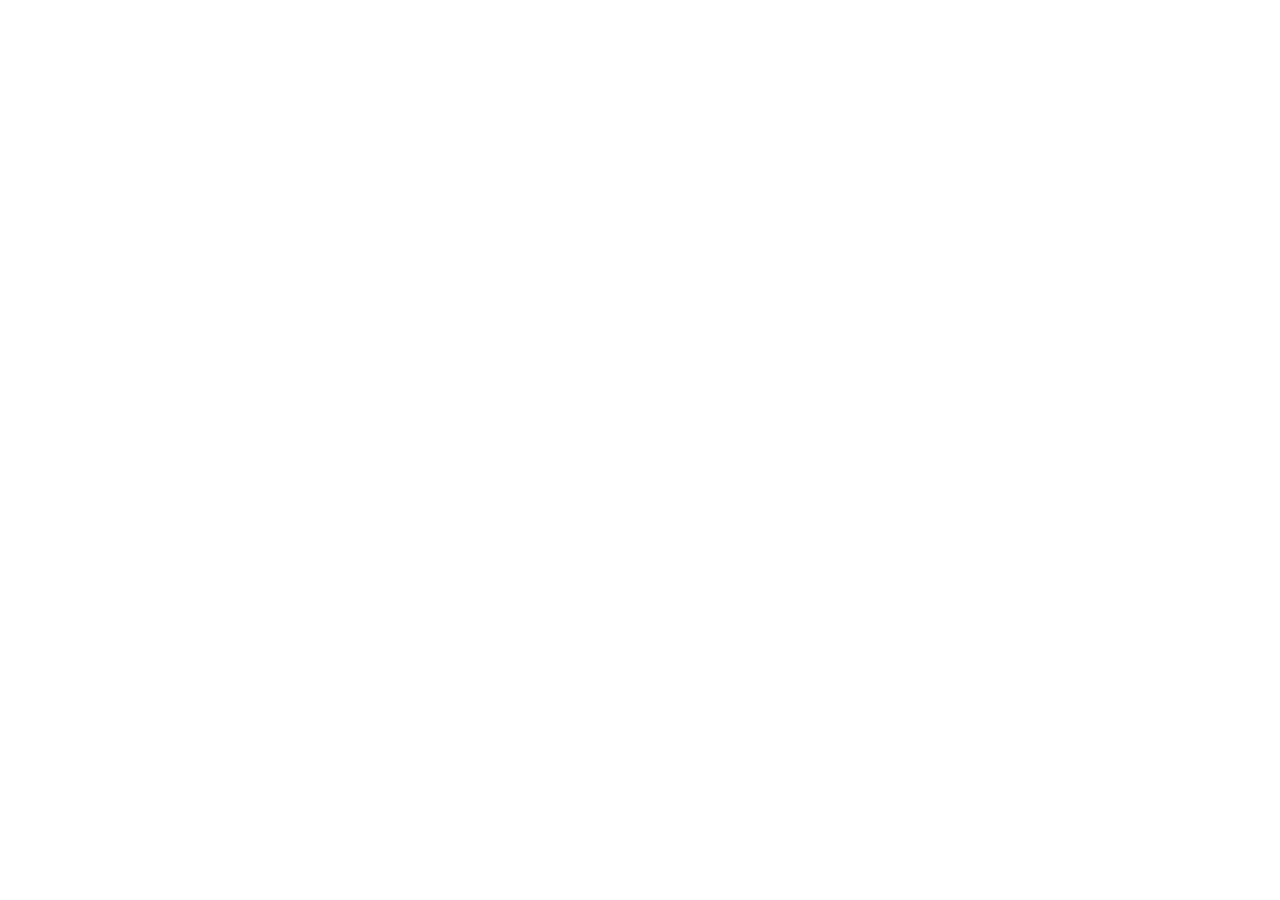
==== overlap/index.html @ f640f889 "Initial commit" ====
<!DOCTYPE html>
<html lang="en">
<head>
  <meta charset="UTF-8">
  <meta name="viewport" content="width=device-width, initial-scale=1.0">
  <title>My Red Checkered Past</title>
  <link rel="stylesheet" href="style.css">
</head>
<body>
  <main>
    <!-- Create your layout in here -->
  </main>
</body>
</html>
---- overlap/style.css ----
@import url('https://fonts.googleapis.com/css2?family=Bungee&display=swap');
@import url('https://fonts.googleapis.com/css2?family=Sono:wght@200;300;400;500;600;700;800&display=swap');

html,body {
  margin:0;
  padding: 0;
}

/* TYPOGRAPHY */

h1,h2,h3 { font-family: 'Bungee', cursive; }

h1 {
  font-size: 14vw;
  font-size: clamp(2em,14vw,25vw);
  letter-spacing: 5px;
  text-transform: uppercase;
  overflow-wrap: break-word;
  hyphens: manual;
  color: white;
}

h2 {
  font-size: 3rem;
  font-size: clamp(2rem,3rem,5rem);
}

h3 {
  font-size: 2rem;
  font-size: clamp(1.5rem,2rem,3rem);
  font-style: italic;
}

p {
  font-family: 'Sono', sans-serif;
  font-weight: 300;
  letter-spacing: -0.65mm;
  font-size: clamp(1.2rem, 1.5rem, 2rem);
}
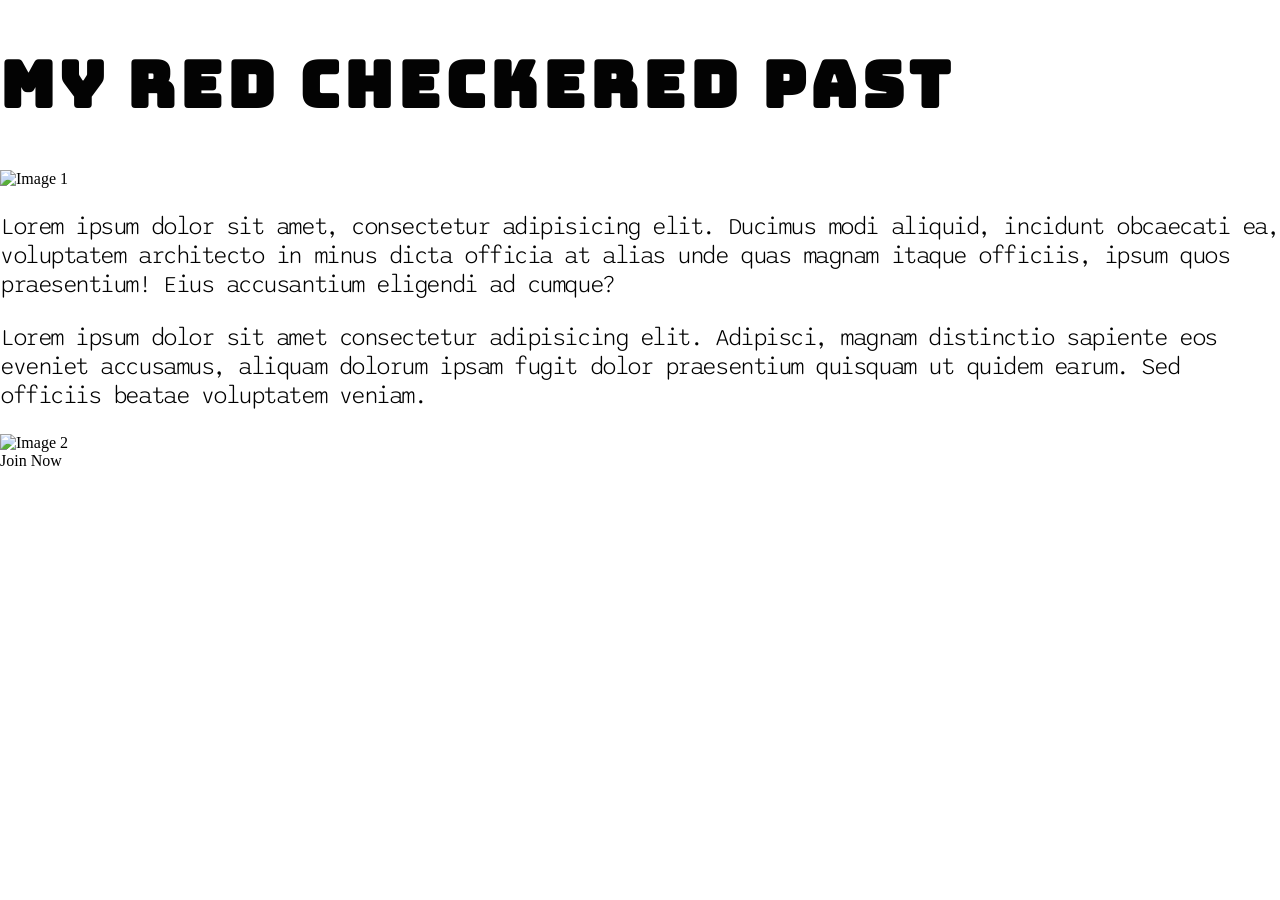
==== commit 2854ff89: "Wireframe" ====
--- a/overlap/index.html
+++ b/overlap/index.html
@@ -7,8 +7,26 @@
   <link rel="stylesheet" href="style.css">
 </head>
 <body>
+  <header>
+  <h1>My Red Checkered Past</h1>
+  </header>
   <main>
-    <!-- Create your layout in here -->
+    <!-- Row 1 -->
+    <section id="image-one">
+      <img src="https://placehold.co/300x300" alt="Image 1">
+    </section>
+    <section id="content-one">
+      <p>Lorem ipsum dolor sit amet, consectetur adipisicing elit. Ducimus modi aliquid, incidunt obcaecati ea, voluptatem architecto in minus dicta officia at alias unde quas magnam itaque officiis, ipsum quos praesentium! Eius accusantium eligendi ad cumque?</p>
+    </section>
+    <!-- Row 2 -->
+    <section id="content-two">
+      <p>Lorem ipsum dolor sit amet consectetur adipisicing elit. Adipisci, magnam distinctio sapiente eos eveniet accusamus, aliquam dolorum ipsam fugit dolor praesentium quisquam ut quidem earum. Sed officiis beatae voluptatem veniam.</p>
+    </section>
+    <section id="image-two">
+      <img src="https://placehold.co/300x300" alt="Image 2">
+    </section>
+    <!-- Join Button !! Insert hotlink later. will be blank page.-->
+    <aside id="join-button">Join Now</aside>
   </main>
 </body>
 </html>
--- a/overlap/style.css
+++ b/overlap/style.css
@@ -11,13 +11,13 @@
 h1,h2,h3 { font-family: 'Bungee', cursive; }
 
 h1 {
-  font-size: 14vw;
-  font-size: clamp(2em,14vw,25vw);
+  font-size: 10vw;
+  font-size: clamp(2em,5vw,5vw);
   letter-spacing: 5px;
   text-transform: uppercase;
   overflow-wrap: break-word;
   hyphens: manual;
-  color: white;
+  color: rgb(3, 3, 3);
 }
 
 h2 {
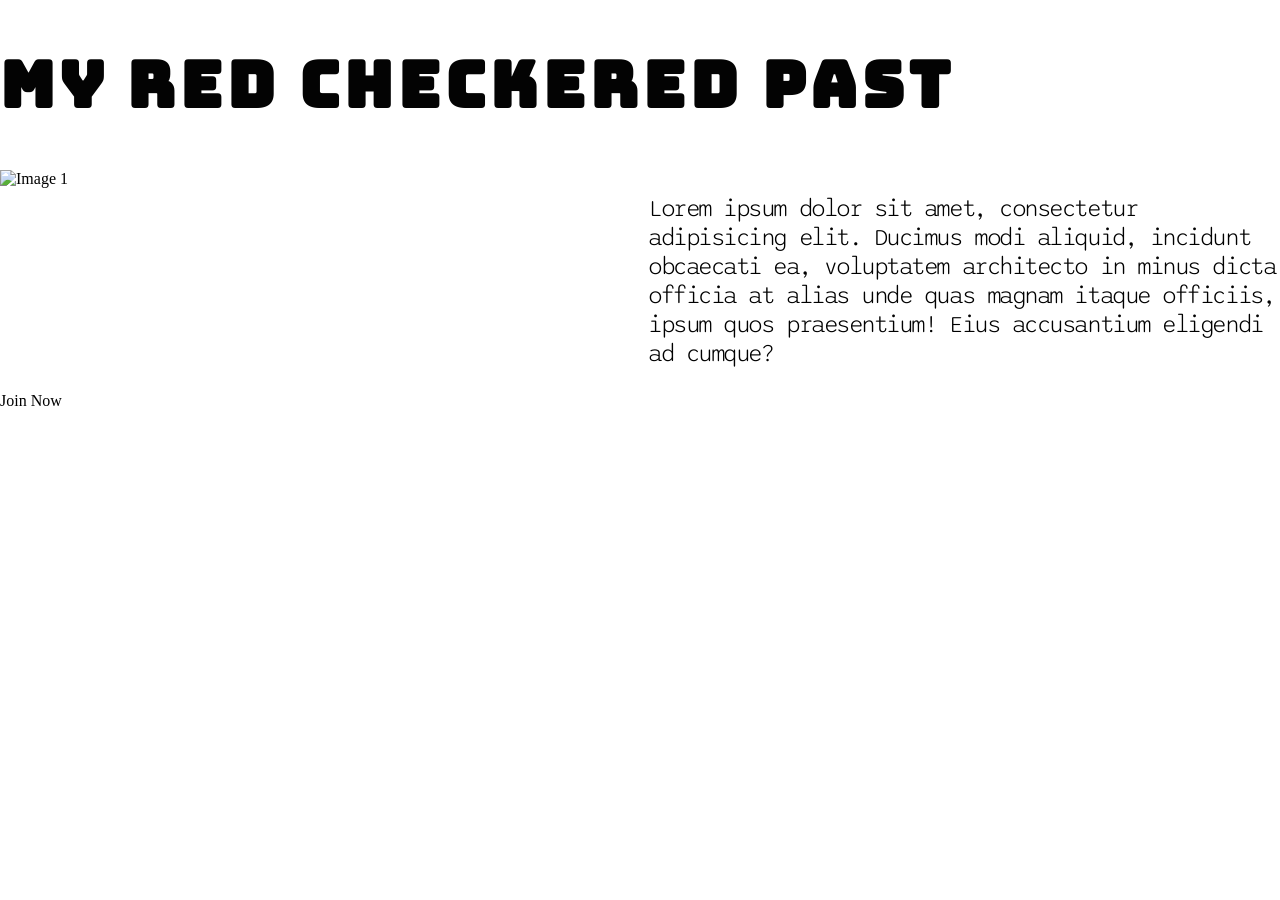
==== commit c4500492: "feedback1" ====
--- a/overlap/index.html
+++ b/overlap/index.html
@@ -12,19 +12,14 @@
   </header>
   <main>
     <!-- Row 1 -->
-    <section id="image-one">
-      <img src="https://placehold.co/300x300" alt="Image 1">
-    </section>
-    <section id="content-one">
-      <p>Lorem ipsum dolor sit amet, consectetur adipisicing elit. Ducimus modi aliquid, incidunt obcaecati ea, voluptatem architecto in minus dicta officia at alias unde quas magnam itaque officiis, ipsum quos praesentium! Eius accusantium eligendi ad cumque?</p>
-    </section>
-    <!-- Row 2 -->
-    <section id="content-two">
-      <p>Lorem ipsum dolor sit amet consectetur adipisicing elit. Adipisci, magnam distinctio sapiente eos eveniet accusamus, aliquam dolorum ipsam fugit dolor praesentium quisquam ut quidem earum. Sed officiis beatae voluptatem veniam.</p>
-    </section>
-    <section id="image-two">
-      <img src="https://placehold.co/300x300" alt="Image 2">
-    </section>
+    <div class="grid">
+      <section id="image-one">
+        <img src="https://placehold.co/300x300" alt="Image 1">
+      </section>
+      <section id="content-one">
+        <p>Lorem ipsum dolor sit amet, consectetur adipisicing elit. Ducimus modi aliquid, incidunt obcaecati ea, voluptatem architecto in minus dicta officia at alias unde quas magnam itaque officiis, ipsum quos praesentium! Eius accusantium eligendi ad cumque?</p>
+      </section>
+    </div>
     <!-- Join Button !! Insert hotlink later. will be blank page.-->
     <aside id="join-button">Join Now</aside>
   </main>
--- a/overlap/style.css
+++ b/overlap/style.css
@@ -4,6 +4,13 @@
 html,body {
   margin:0;
   padding: 0;
+}
+
+/* grid */
+.grid {
+  display: grid;
+  grid-template-columns: repeat(auto-fit, minmax(200px, 1fr));
+  gap: 1rem;
 }
 
 /* TYPOGRAPHY */
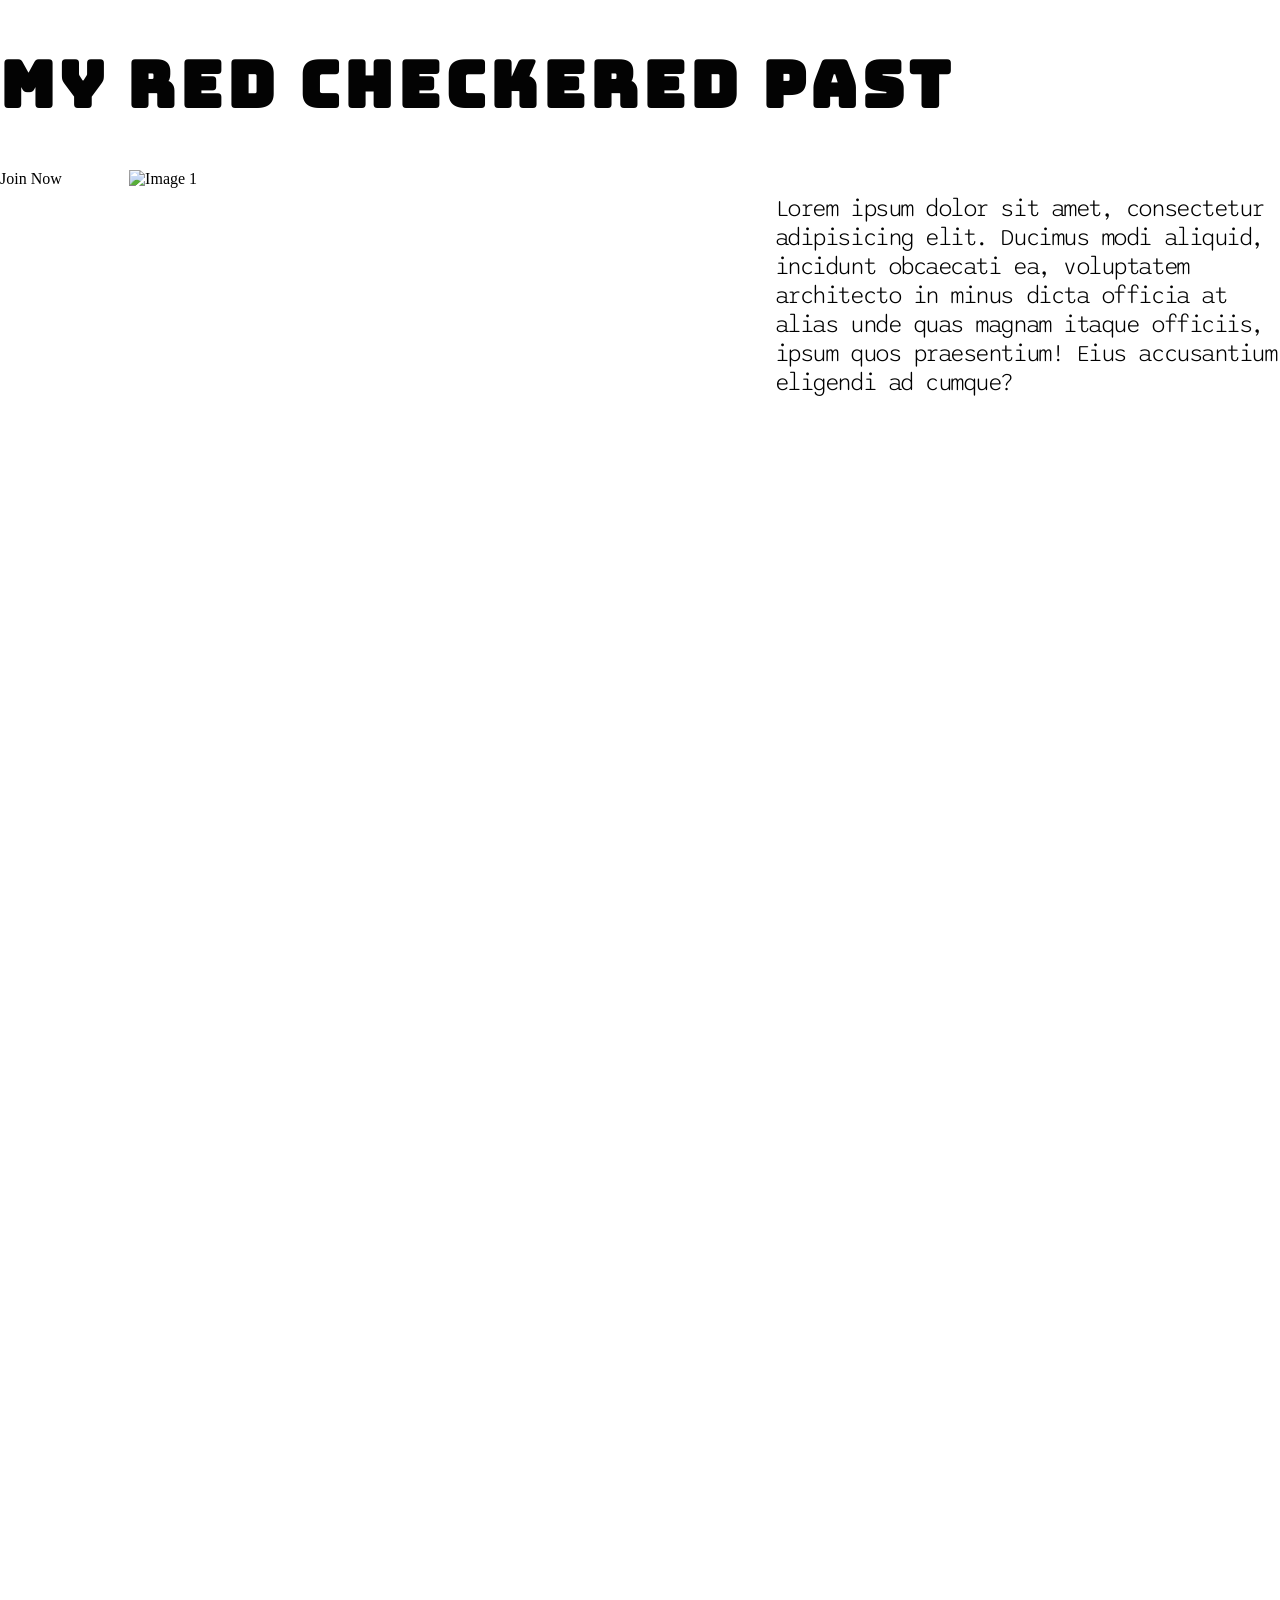
==== commit 6b23ed49: "update! Fixed grid and moved so that images and text take up the space we want them to" ====
--- a/overlap/index.html
+++ b/overlap/index.html
@@ -19,9 +19,9 @@
       <section id="content-one">
         <p>Lorem ipsum dolor sit amet, consectetur adipisicing elit. Ducimus modi aliquid, incidunt obcaecati ea, voluptatem architecto in minus dicta officia at alias unde quas magnam itaque officiis, ipsum quos praesentium! Eius accusantium eligendi ad cumque?</p>
       </section>
-    </div>
     <!-- Join Button !! Insert hotlink later. will be blank page.-->
     <aside id="join-button">Join Now</aside>
+    </div>
   </main>
 </body>
-</html>+</html
--- a/overlap/style.css
+++ b/overlap/style.css
@@ -9,10 +9,24 @@
 /* grid */
 .grid {
   display: grid;
-  grid-template-columns: repeat(auto-fit, minmax(200px, 1fr));
-  gap: 1rem;
+  grid-template-columns: repeat(10, 1fr);
+  grid-template-rows: repeat(10, 1fr);
+  gap: .7rem;
 }
 
+#image-one {
+  & img {
+    width: 100%;
+    height: auto;
+  }
+  grid-column: 2 / 6;
+  grid-row: 1 / 2;
+}
+
+#content-one {
+  grid-column: 7 / 11;
+  grid-row: 1 / 2;
+}
 /* TYPOGRAPHY */
 
 h1,h2,h3 { font-family: 'Bungee', cursive; }
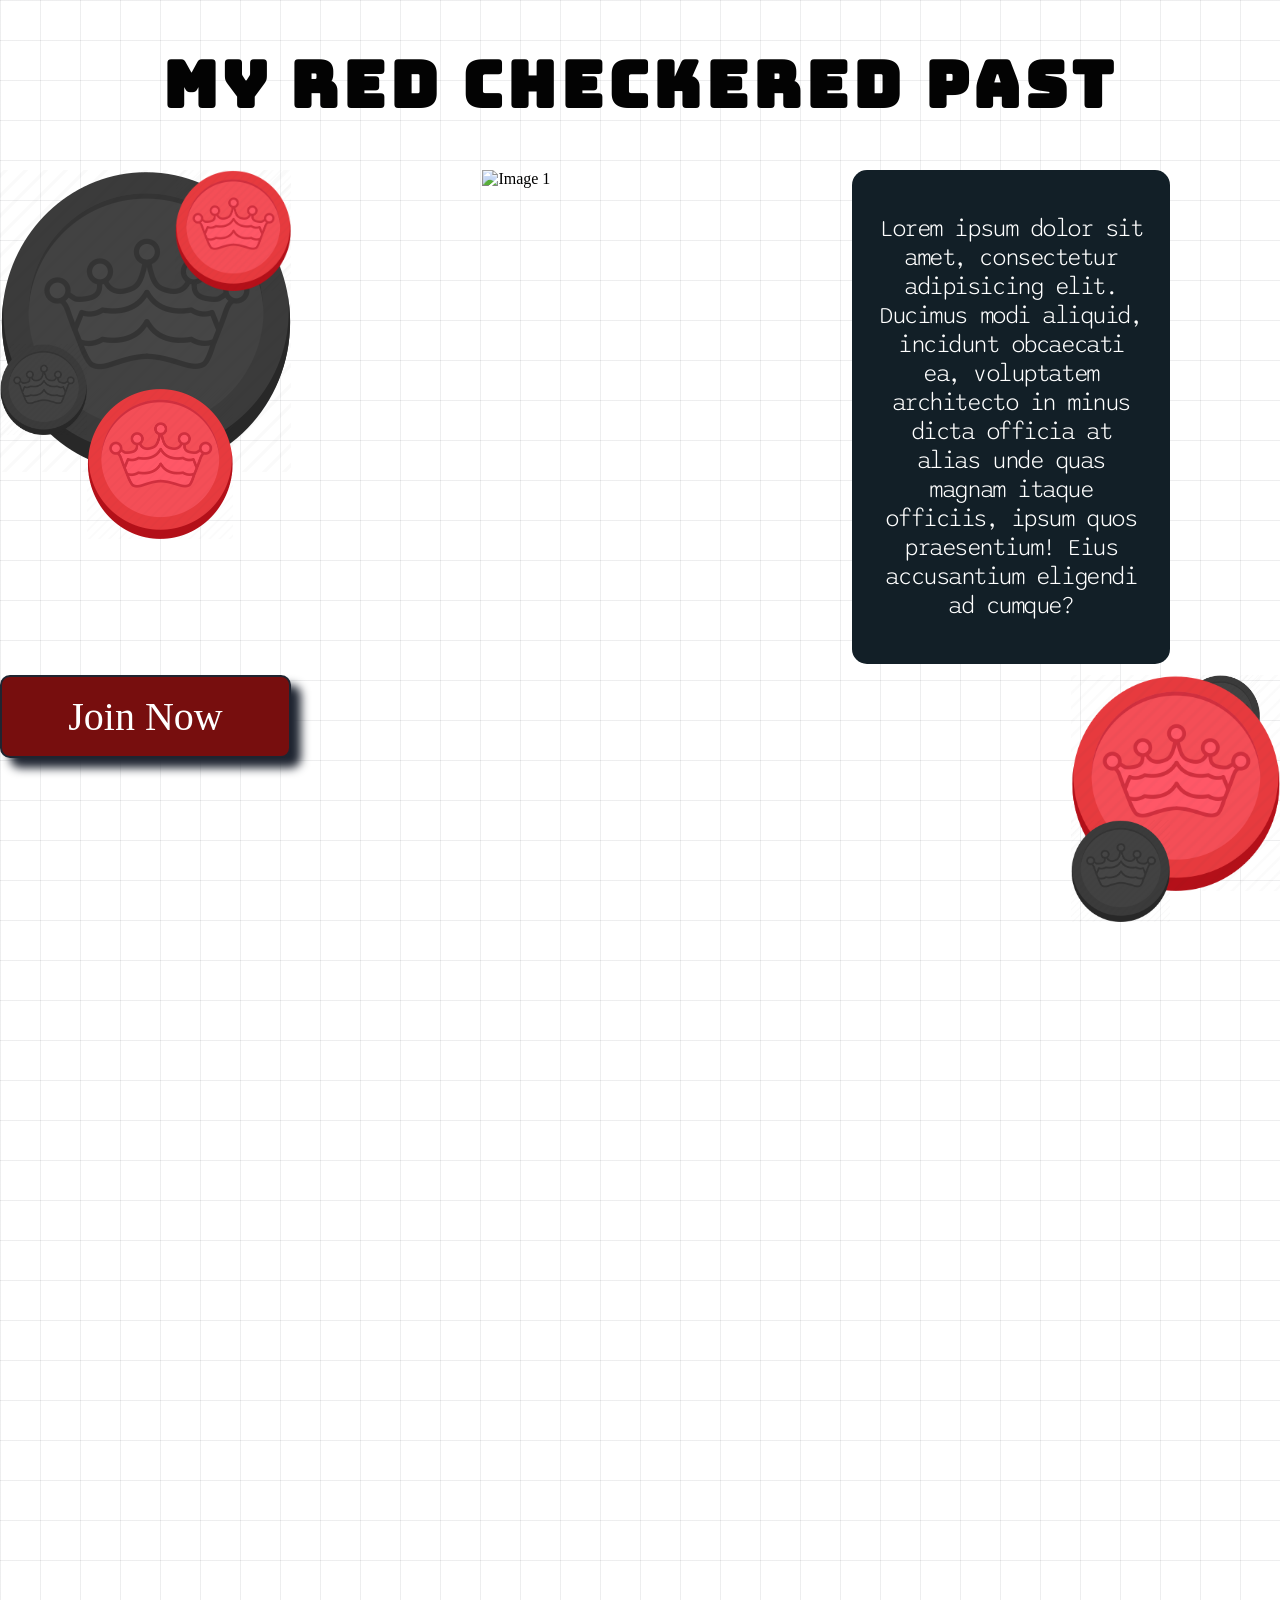
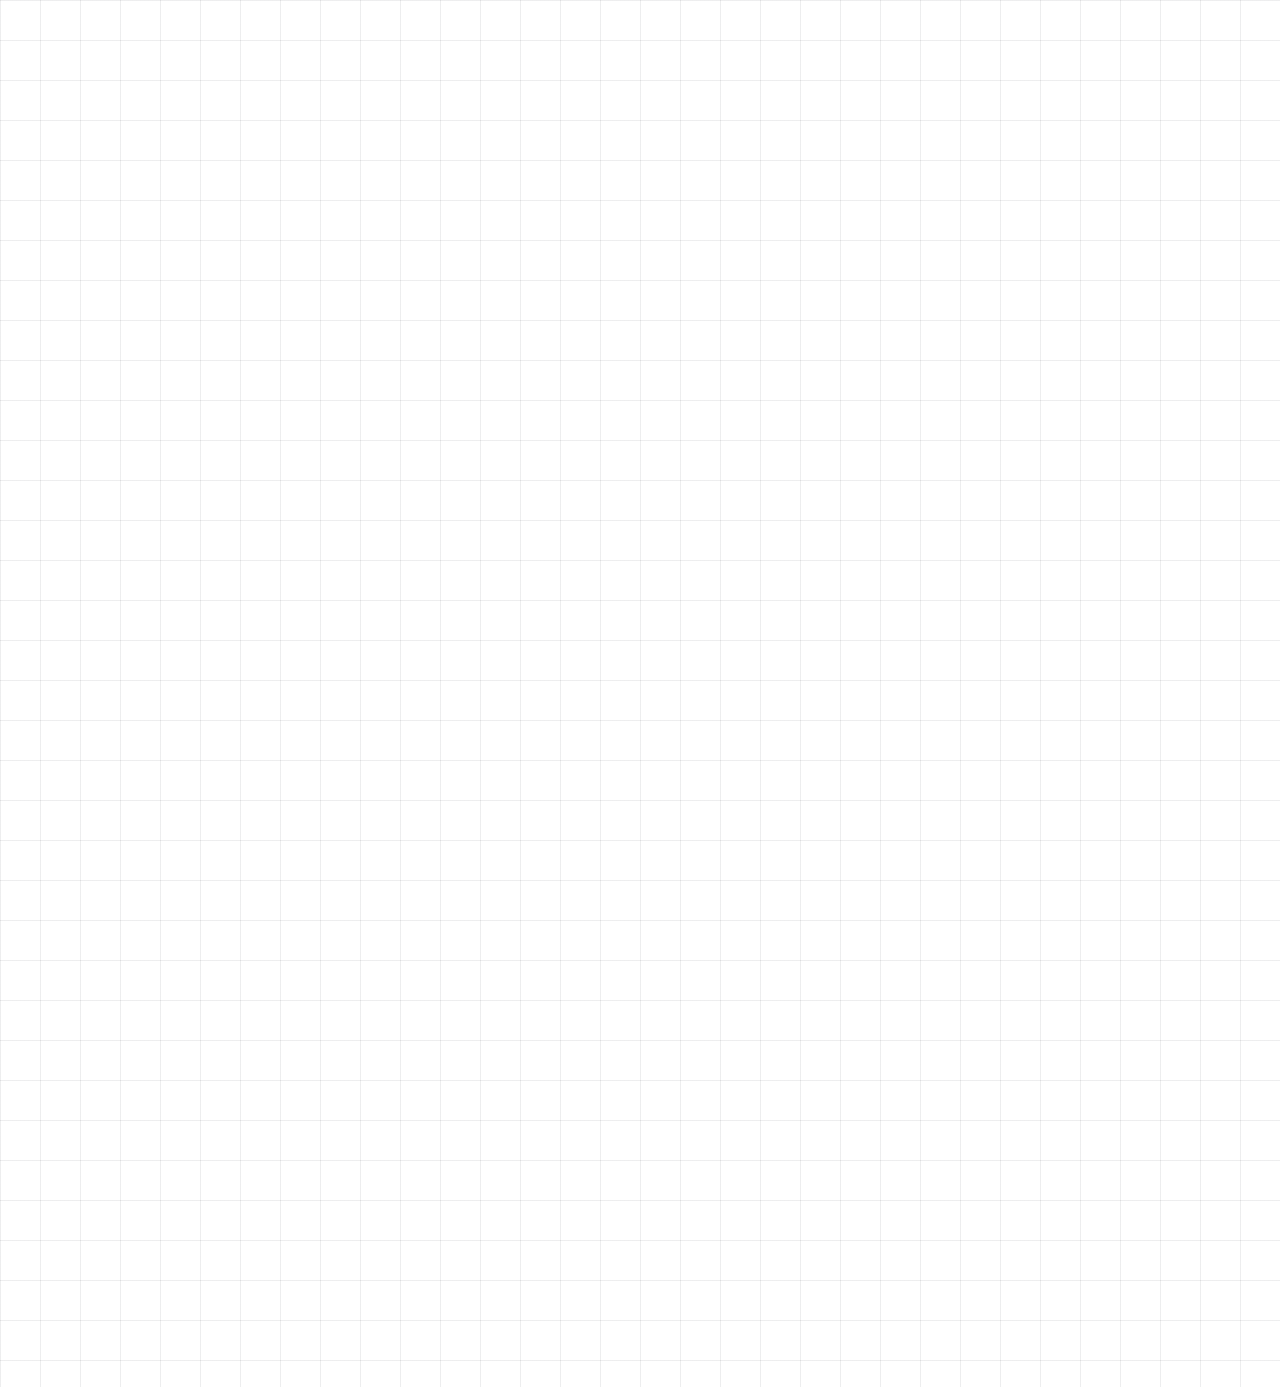
==== commit 659fda40: "Additions Figured out how to overlap images" ====
--- a/overlap/index.html
+++ b/overlap/index.html
@@ -1,27 +1,57 @@
-<!DOCTYPE html>
+<!doctype html>
 <html lang="en">
-<head>
-  <meta charset="UTF-8">
-  <meta name="viewport" content="width=device-width, initial-scale=1.0">
-  <title>My Red Checkered Past</title>
-  <link rel="stylesheet" href="style.css">
-</head>
-<body>
-  <header>
-  <h1>My Red Checkered Past</h1>
-  </header>
-  <main>
-    <!-- Row 1 -->
-    <div class="grid">
-      <section id="image-one">
-        <img src="https://placehold.co/300x300" alt="Image 1">
-      </section>
-      <section id="content-one">
-        <p>Lorem ipsum dolor sit amet, consectetur adipisicing elit. Ducimus modi aliquid, incidunt obcaecati ea, voluptatem architecto in minus dicta officia at alias unde quas magnam itaque officiis, ipsum quos praesentium! Eius accusantium eligendi ad cumque?</p>
-      </section>
-    <!-- Join Button !! Insert hotlink later. will be blank page.-->
-    <aside id="join-button">Join Now</aside>
-    </div>
-  </main>
-</body>
-</html+  <head>
+    <meta charset="UTF-8" />
+    <meta name="viewport" content="width=device-width, initial-scale=1.0" />
+    <title>My Red Checkered Past</title>
+    <link rel="stylesheet" href="style.css" />
+  </head>
+  <body>
+    <header>
+      <h1>My Red Checkered Past</h1>
+    </header>
+    <main>
+      <!-- COntent -->
+      <div class="grid">
+        <section class="image-one">
+          <img src="https://placehold.co/200x200" alt="Image 1" />
+        </section>
+        <section class="content-one">
+          <p>
+            Lorem ipsum dolor sit amet, consectetur adipisicing elit. Ducimus
+            modi aliquid, incidunt obcaecati ea, voluptatem architecto in minus
+            dicta officia at alias unde quas magnam itaque officiis, ipsum quos
+            praesentium! Eius accusantium eligendi ad cumque?
+          </p>
+        </section>
+        <!-- Join Button -->
+        <aside id="join-button">Join Now</aside>
+
+        <!-- Black Pieces -->
+        <div class="checker-black-1">
+          <img src="images/black-checker-piece.png" alt="Checker 1" />
+        </div>
+        <div class="checker-black-2">
+          <img src="images/black-checker-piece.png" alt="Checker 3" />
+        </div>
+        <div class="checker-black-3">
+          <img src="images/black-checker-piece.png" alt="Checker 6" />
+        </div>
+        <div class="checker-black-4">
+          <img src="images/black-checker-piece.png" alt="Checker 7" />
+        </div>
+
+        <!-- Red Pieces -->
+        <div class="checker-red-1">
+          <img src="images/red-checker-piece.png" alt="Checker 2" />
+        </div>
+        <div class="checker-red-2">
+          <img src="images/red-checker-piece.png" alt="Checker 4" />
+        </div>
+        <div class="checker-red-3">
+          <img src="images/red-checker-piece.png" alt="Checker 5" />
+        </div>
+      </div>
+    </main>
+  </body>
+</html>
--- a/overlap/style.css
+++ b/overlap/style.css
@@ -1,20 +1,36 @@
-@import url('https://fonts.googleapis.com/css2?family=Bungee&display=swap');
-@import url('https://fonts.googleapis.com/css2?family=Sono:wght@200;300;400;500;600;700;800&display=swap');
+@import url("https://fonts.googleapis.com/css2?family=Bungee&display=swap");
+@import url("https://fonts.googleapis.com/css2?family=Sono:wght@200;300;400;500;600;700;800&display=swap");
 
-html,body {
-  margin:0;
+html,
+body {
+  margin: 0;
   padding: 0;
+}
+
+html,
+header {
+  text-align: center;
+}
+
+/* Background grid */
+body {
+  background-color: #ffffff;
+  background-image:
+    linear-gradient(to right, #1f253114 1px, transparent 1px),
+    linear-gradient(to bottom, #1f253114 1px, transparent 1px);
+  background-size: 40px 40px;
 }
 
 /* grid */
 .grid {
   display: grid;
-  grid-template-columns: repeat(10, 1fr);
-  grid-template-rows: repeat(10, 1fr);
-  gap: .7rem;
+  grid-template-columns: repeat(10, 0.5fr);
+  grid-template-rows: repeat(10, 0.5fr);
+  gap: 0.7rem;
 }
 
-#image-one {
+/* the actual stuff */
+.image-one {
   & img {
     width: 100%;
     height: auto;
@@ -23,17 +39,129 @@
   grid-row: 1 / 2;
 }
 
-#content-one {
-  grid-column: 7 / 11;
+.content-one {
+  grid-column: 7 / 10;
+  grid-row: 1 / 2;
+  align-self: center;
+  color: #ffffff;
+  background-color: #121f27;
+  text-align: center;
+  padding: 1.25rem 1.5rem;
+  border-radius: 15px;
+}
+
+#join-button {
+  grid-column: 1 / 2;
+  grid-row: 2 / 2;
+  background-color: #770e0e;
+  color: #ffffff;
+  padding: 1rem 1rem;
+  border: 2px solid #1f2531;
+  border-radius: 10px;
+  text-align: center;
+  align-self: start;
+  font-size: 40px;
+  box-shadow: 10px 10px 10px #1f2531;
+}
+
+/* Black Checkers */
+.checker-black-1 {
+  width: 50%;
+  height: auto;
+  grid-column: 1 / 2;
   grid-row: 1 / 2;
 }
+.checker-black-2 {
+  width: 30%;
+  height: auto;
+  padding-top: 60%;
+  grid-column: 1 / 2;
+  grid-row: 1 / 2;
+}
+.checker-black-2 img {
+  width: 100%;
+  height: auto;
+  display: block;
+}
+
+.checker-black-3 {
+  width: 80%;
+  height: auto;
+  align-self: start;
+  grid-column: 10 / 11;
+  grid-row: -10 / -9;
+}
+.checker-black-3 img {
+  width: 100%;
+  height: auto;
+  display: block;
+}
+
+.checker-black-4 {
+  width: 100%;
+  height: auto;
+  grid-column: 9 / 10;
+  grid-row: -10 / -9;
+  position: relative;
+  align-self: end;
+}
+.checker-black-4 img {
+  width: 100%;
+  height: auto;
+  display: block;
+}
+
+
+/* Red Checkers */
+.checker-red-1 {
+  width: 40%;
+  height: auto;
+  padding-left: 60%;
+  grid-column: 1 / 2;
+  grid-row: 1 / 2;
+}
+.checker-red-1 img {
+  width: 100%;
+  height: auto;
+  display: block;
+}
+
+.checker-red-2 {
+  width: 50%;
+  height: auto;
+  padding-top: 75%;
+  padding-left: 30%;
+  grid-column: 1 / 2;
+  grid-row: 1 / 2;
+}
+.checker-red-2 img {
+  width: 100%;
+  height: auto;
+  display: block;
+}
+
+.checker-red-3 {
+  width: 100%;
+  height: auto;
+  grid-column: 9 / 11;
+  grid-row: -10 / -9;
+}
+.checker-red-3 img {
+  width: 100%;
+  height: auto;
+  display: block;
+}
+
 /* TYPOGRAPHY */
-
-h1,h2,h3 { font-family: 'Bungee', cursive; }
+h1,
+h2,
+h3 {
+  font-family: "Bungee", cursive;
+}
 
 h1 {
   font-size: 10vw;
-  font-size: clamp(2em,5vw,5vw);
+  font-size: clamp(2em, 5vw, 5vw);
   letter-spacing: 5px;
   text-transform: uppercase;
   overflow-wrap: break-word;
@@ -43,18 +171,18 @@
 
 h2 {
   font-size: 3rem;
-  font-size: clamp(2rem,3rem,5rem);
+  font-size: clamp(2rem, 3rem, 5rem);
 }
 
 h3 {
   font-size: 2rem;
-  font-size: clamp(1.5rem,2rem,3rem);
+  font-size: clamp(1.5rem, 2rem, 3rem);
   font-style: italic;
 }
 
 p {
-  font-family: 'Sono', sans-serif;
+  font-family: "Sono", sans-serif;
   font-weight: 300;
   letter-spacing: -0.65mm;
   font-size: clamp(1.2rem, 1.5rem, 2rem);
-}+}
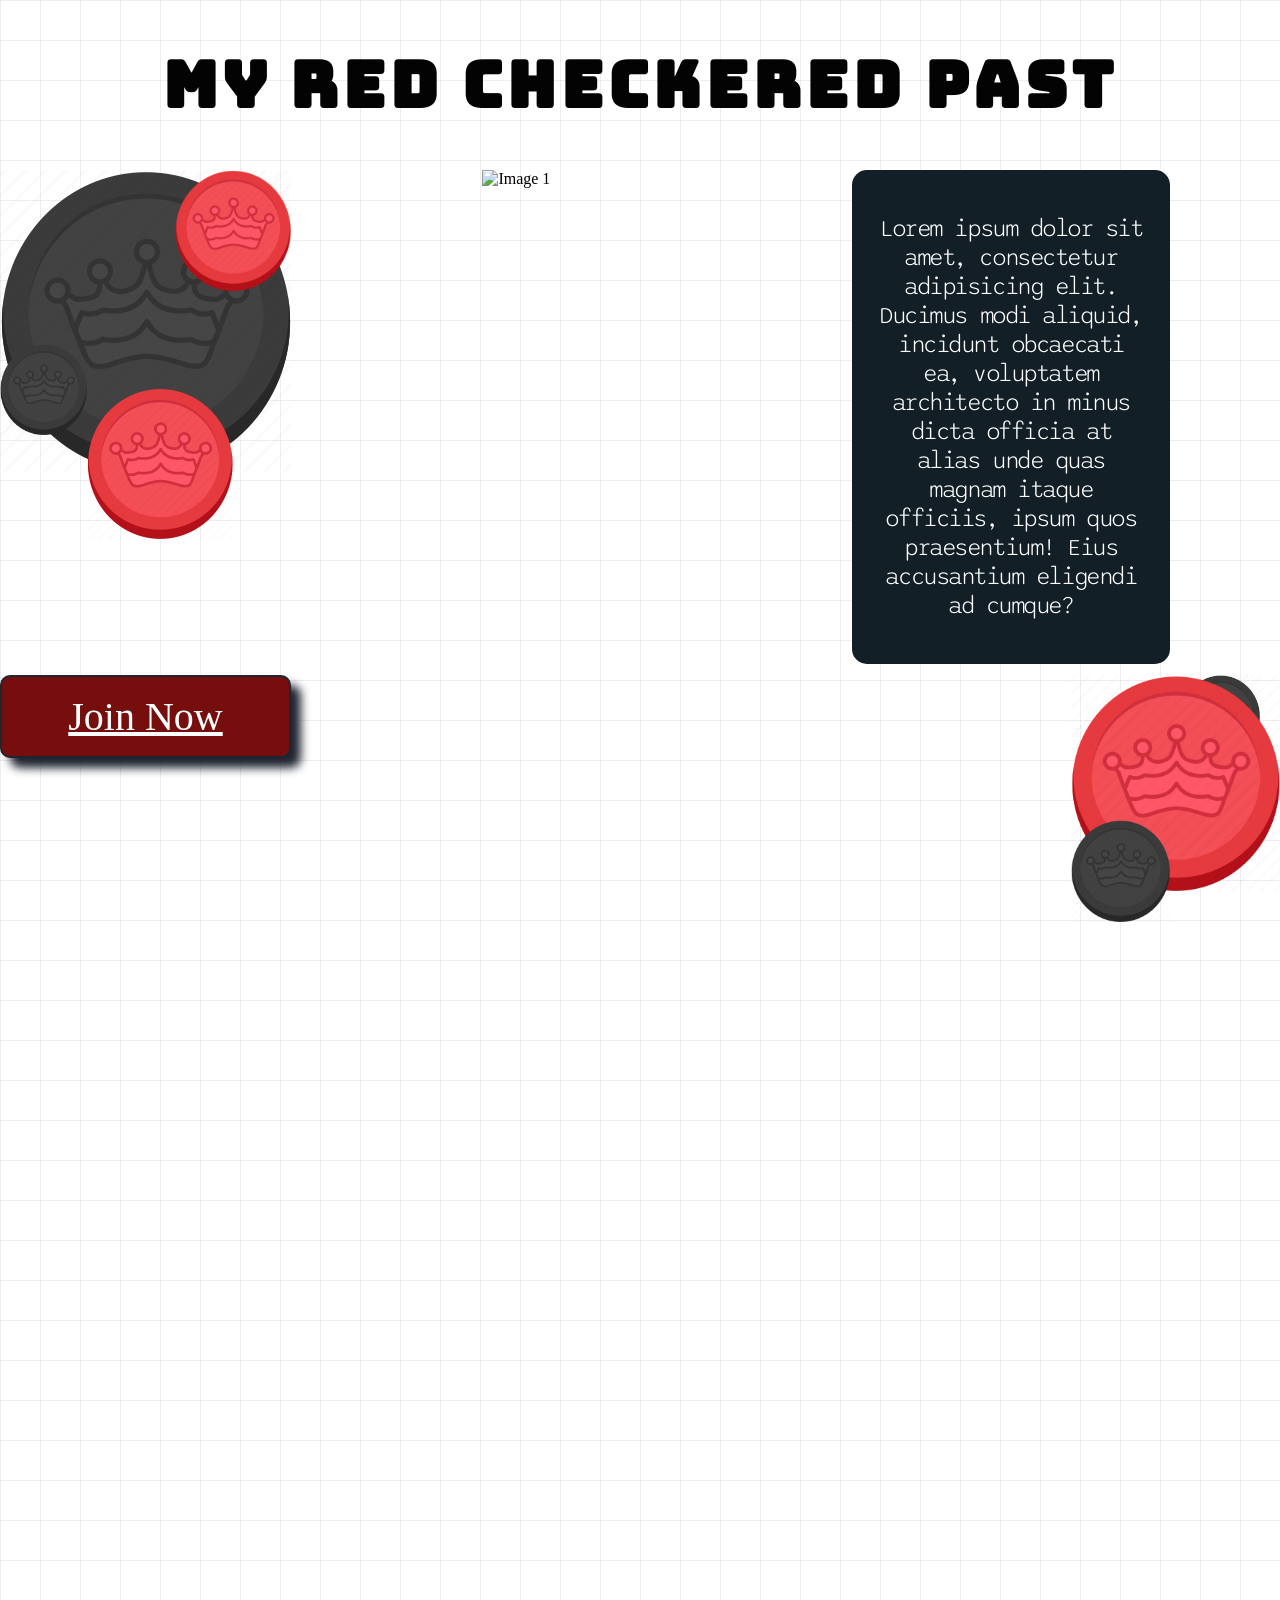
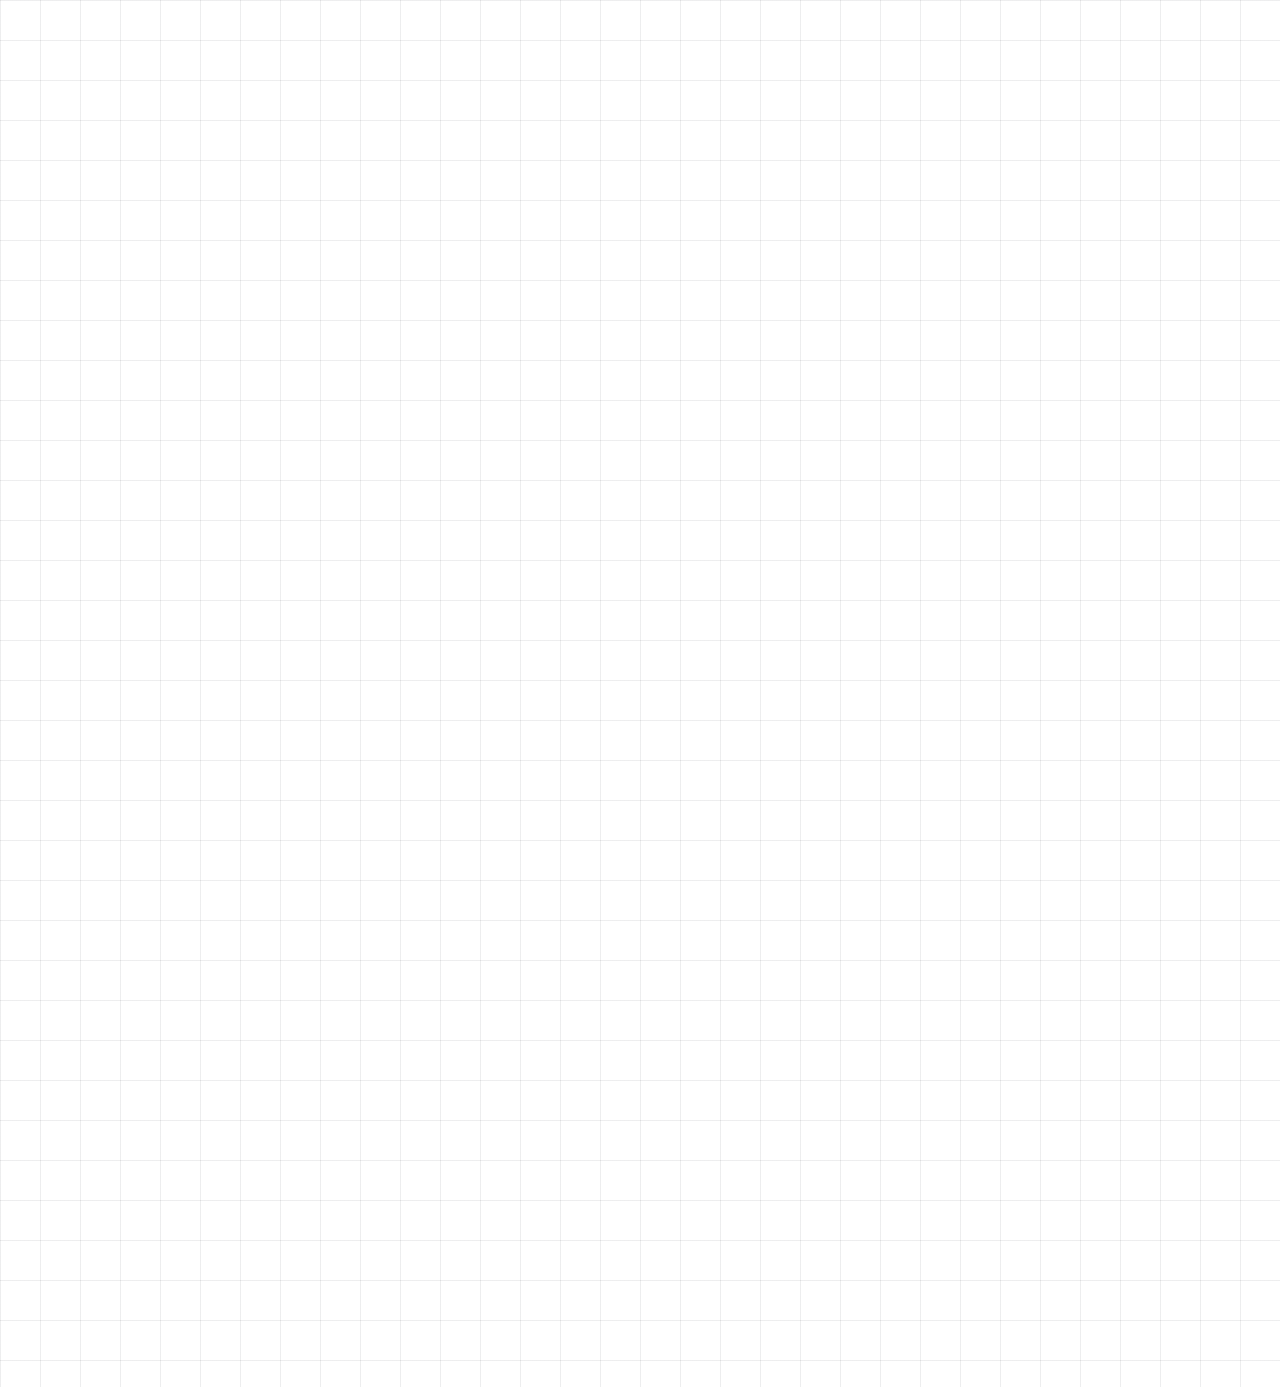
==== commit e375bb19: "link fix deni version" ====
--- a/overlap/index.html
+++ b/overlap/index.html
@@ -25,7 +25,9 @@
           </p>
         </section>
         <!-- Join Button -->
-        <aside id="join-button">Join Now</aside>
+        <div id="join-button">
+          <a href="https://example.com" target="_blank" rel="noopener noreferrer">Join Now</a>
+        </div>
 
         <!-- Black Pieces -->
         <div class="checker-black-1">
--- a/overlap/style.css
+++ b/overlap/style.css
@@ -54,7 +54,6 @@
   grid-column: 1 / 2;
   grid-row: 2 / 2;
   background-color: #770e0e;
-  color: #ffffff;
   padding: 1rem 1rem;
   border: 2px solid #1f2531;
   border-radius: 10px;
@@ -62,6 +61,11 @@
   align-self: start;
   font-size: 40px;
   box-shadow: 10px 10px 10px #1f2531;
+
+  & a {
+    color: white;
+    text-decoration: underline;
+  }
 }
 
 /* Black Checkers */
